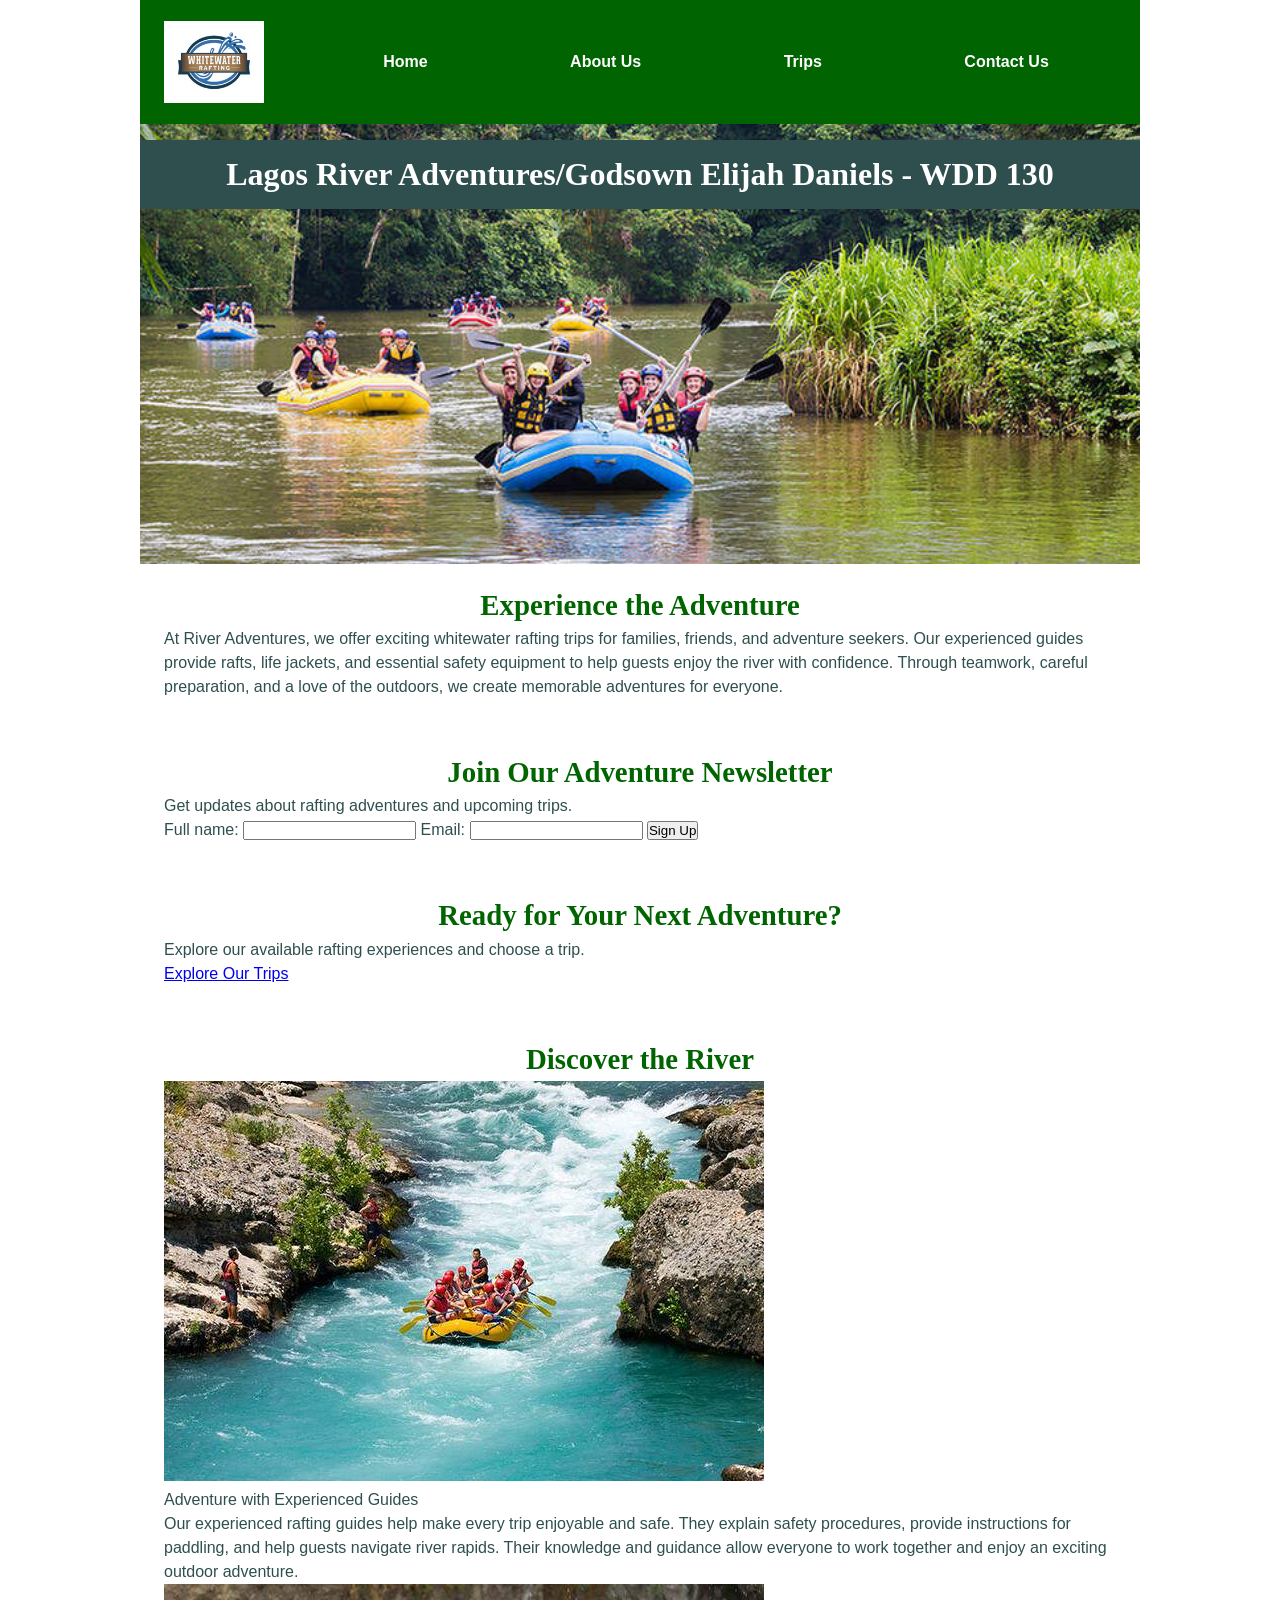
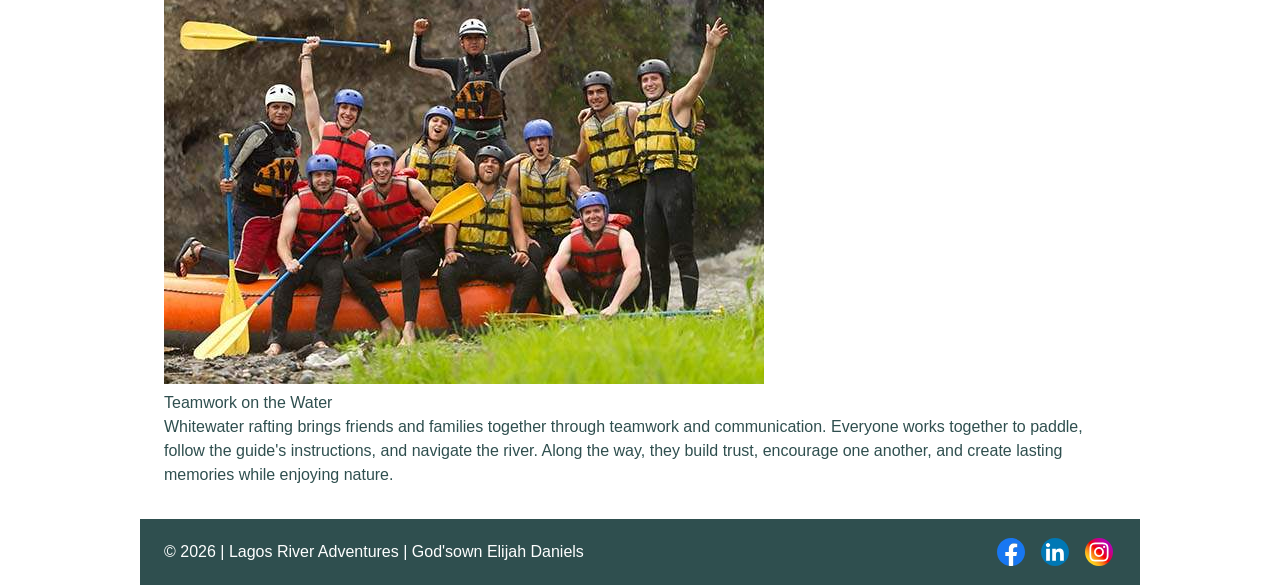
==== wwr/index.html @ f5b3266b "wwr" ====
<!DOCTYPE html>
<html lang="en-US">

<head>
    <meta charset="UTF-8">
    <meta name="viewport" content="width=device-width, initial-scale=1.0">
    <title>Home | WDD 130 | God'sown Elijah Daniels</title>
    <meta name="description"
      content="Discover exciting whitewater rafting trips, experienced guides, and memorable river adventures.">
    <meta name="author" content="God'sown Elijah Daniels">
    <link rel="stylesheet" href="styles/rafting.css">
</head>

<body>
    <header>
        <img src="images/z-wwr-blue.jpg" alt="Lagos River Adventures logo">
        <nav>
            <a href="index.html">Home</a>
            <a href="about.html">About Us</a>
            <a href="trips.html">Trips</a>
            <a href="contact.html">Contact Us</a>
        </nav>
    </header>

    <main>
        <div class="hero">
            <img src="images/rafting14_1024.jpg" alt="A team navigating whitewater rapids">
            <h1>Lagos River Adventures/Godsown Elijah Daniels - WDD 130</h1>
        </div>

        <section class="home-intro">
            <h2>Experience the Adventure</h2>
            <p> At River Adventures, we offer exciting whitewater rafting trips
                for families, friends, and adventure seekers. Our experienced
                guides provide rafts, life jackets, and essential safety equipment
                to help guests enjoy the river with confidence. Through teamwork,
                careful preparation, and a love of the outdoors, we create
                memorable adventures for everyone.</p>
        </section>

        <section class="newsletter">
            <h2>Join Our Adventure Newsletter</h2>
            <p>Get updates about rafting adventures and upcoming trips.</p>

            <form action="#" method="get">
                <label for="name">Full name:</label>
                <input type="text" id="name" name="name" required>

                <label for="email">Email:</label>
                <input type="email" id="email" name="email" required>

                <button type="submit">Sign Up</button>
            </form>
        </section>

        <section class="home-cta">
            <h2>Ready for Your Next Adventure?</h2>
            <p>Explore our available rafting experiences and choose a trip.</p>
            <a href="trips.html">Explore Our Trips</a>
        </section>

        <section class="home-grid">
            <h2>Discover the River</h2>

            <div class="home-grid-content">
                <figure>
                    <img src="images/rafting65_600.jpg"
                      alt="Customers enjoying a guided rafting trip">
                    <figcaption>Adventure with Experienced Guides</figcaption>
                </figure>
                <p>
                    Our experienced rafting guides help make every trip enjoyable
                    and safe. They explain safety procedures, provide instructions
                    for paddling, and help guests navigate river rapids. Their
                    knowledge and guidance allow everyone to work together and
                    enjoy an exciting outdoor adventure.
                </p>
                <figure>
                    <img src="images/rafting59_600.jpg" alt="A rafting team paddling together">
                    <figcaption>Teamwork on the Water</figcaption>
                </figure>
                <p>
                    Whitewater rafting brings friends and families together through
                    teamwork and communication. Everyone works together to paddle,
                    follow the guide's instructions, and navigate the river.
                    Along the way, they build trust, encourage one another, and
                    create lasting memories while enjoying nature.
                </p>
            </div>
        </section>
    </main>

    <footer>
        <p>© 2026 | Lagos River Adventures | God'sown Elijah Daniels</p>

        <div class="socialmedia">
            <a href="https://facebook.com">
                <img src="images/facebook.svg" alt="Facebook">
            </a>
            <a href="https://linkedin.com">
                <img src="images/linkedin.svg" alt="LinkedIn">
            </a>
            <a href="https://instagram.com">
                <img src="images/instagram.svg" alt="Instagram">
            </a>
        </div>
    </footer>
</body>

</html>
---- wwr/styles/rafting.css ----
:root {
  --primary-color: darkgreen;
  --secondary-color: sandybrown;
  --accent1-color: darkslategray;
  --accent2-color: khaki;
  --heading-font: "Times New Roman", Georgia, serif;
  --body-font: Arial, Helvetica, sans-serif;
}

* {
  margin: 0;
  padding: 0;
  box-sizing: border-box;
}

body {
  margin: 0;
  font-family: var(--body-font);
  color: var(--accent1-color);
  line-height: 1.5;
}

header,
main,
footer {
  max-width: 1000px;
  margin: 0 auto;
}

header {
  display: grid;
  grid-template-columns: 120px 1fr;
  align-items: center;
  gap: 2rem;
  padding: .75rem 1.5rem;
  background: var(--primary-color);
}

header > img {
  display: block;
  width: 100px;
  height: 100px;
  object-fit: contain;
}

header nav {
  display: flex;
  justify-content: space-around;
  align-items: center;
  gap: .5rem;
  flex-wrap: wrap;
}

header nav a {
  color: white;
  text-decoration: none;
  padding: .65rem .85rem;
  font-weight: bold;
}

header nav a:hover,
header nav a:focus-visible {
  background: var(--accent1-color);
  text-decoration: underline;
}

h1,
h2 {
  font-family: var(--heading-font);
}

h2 {
  color: var(--primary-color);
  text-align: center;
  font-size: 1.8rem;
}

.hero {
  position: relative;
  min-height: 440px;
}

.hero > img {
  display: block;
  width: 100%;
  height: 440px;
  object-fit: cover;
}

.hero h1 {
  position: absolute;
  top: 1rem;
  left: 0;
  width: 100%;
  margin: 0;
  padding: .65rem;
  text-align: center;
  color: white;
  background: darkslategray;
}

.hero article {
  position: absolute;
  bottom: 1rem;
  left: 3%;
  right: 3%;
  padding: 1rem;
  background: var(--accent2-color);
}

.hero article p {
  margin: 0;
}

.hero article img {
  float: right;
  width: 130px;
  height: 95px;
  object-fit: cover;
  margin-left: 1rem;
}

section {
  padding: 1.25rem 1.5rem 2rem;
}

.history {
  display: grid;
  grid-template-columns: 1fr 190px 1fr;
  align-items: center;
  gap: 1rem;
}

.history h2 {
  grid-column: 1 / -1;
  margin: .2rem 0;
}

.history p {
  margin: 0;
}

.history img {
  display: block;
  width: 100%;
  height: 135px;
  object-fit: cover;
}

.adventures {
  border-top: 4px solid var(--secondary-color);
}

.adventure-gallery {
  display: grid;
  grid-template-columns: repeat(5, minmax(0, 1fr));
  gap: .8rem;
}

.adventure-gallery figure {
  margin: 0;
  text-align: center;
}

.adventure-gallery img {
  display: block;
  width: 100%;
  aspect-ratio: 4 / 3;
  object-fit: cover;
}

.adventure-gallery figcaption {
  padding: .45rem .1rem;
  font-size: .9rem;
  font-weight: bold;
}

footer {
  display: flex;
  align-items: center;
  justify-content: space-between;
  gap: 1rem;
  padding: 1rem 1.5rem;
  background: var(--accent1-color);
  color: white;
}

footer p {
  margin: 0;
}

.socialmedia {
  display: flex;
  justify-content: flex-end;
  gap: .6rem;
}

.socialmedia a {
  display: inline-flex;
  padding: .2rem;
}

.socialmedia img {
  display: block;
  width: 28px;
  height: 28px;
}

@media (max-width: 700px) {
  header {
    grid-template-columns: 1fr;
    justify-items: center;
    gap: .3rem;
  }

  .history {
    grid-template-columns: 1fr;
  }

  .history h2 {
    grid-column: auto;
  }

  .history img {
    max-width: 300px;
    margin: auto;
  }

  .adventure-gallery {
    grid-template-columns: repeat(2, minmax(0, 1fr));
  }

  footer {
    flex-wrap: wrap;
    justify-content: center;
    text-align: center;
  }
}

@media (max-width: 430px) {

  .hero,
  .hero > img {
    min-height: 510px;
    height: 510px;
  }

  .hero article img {
    width: 90px;
    height: 75px;
  }
}
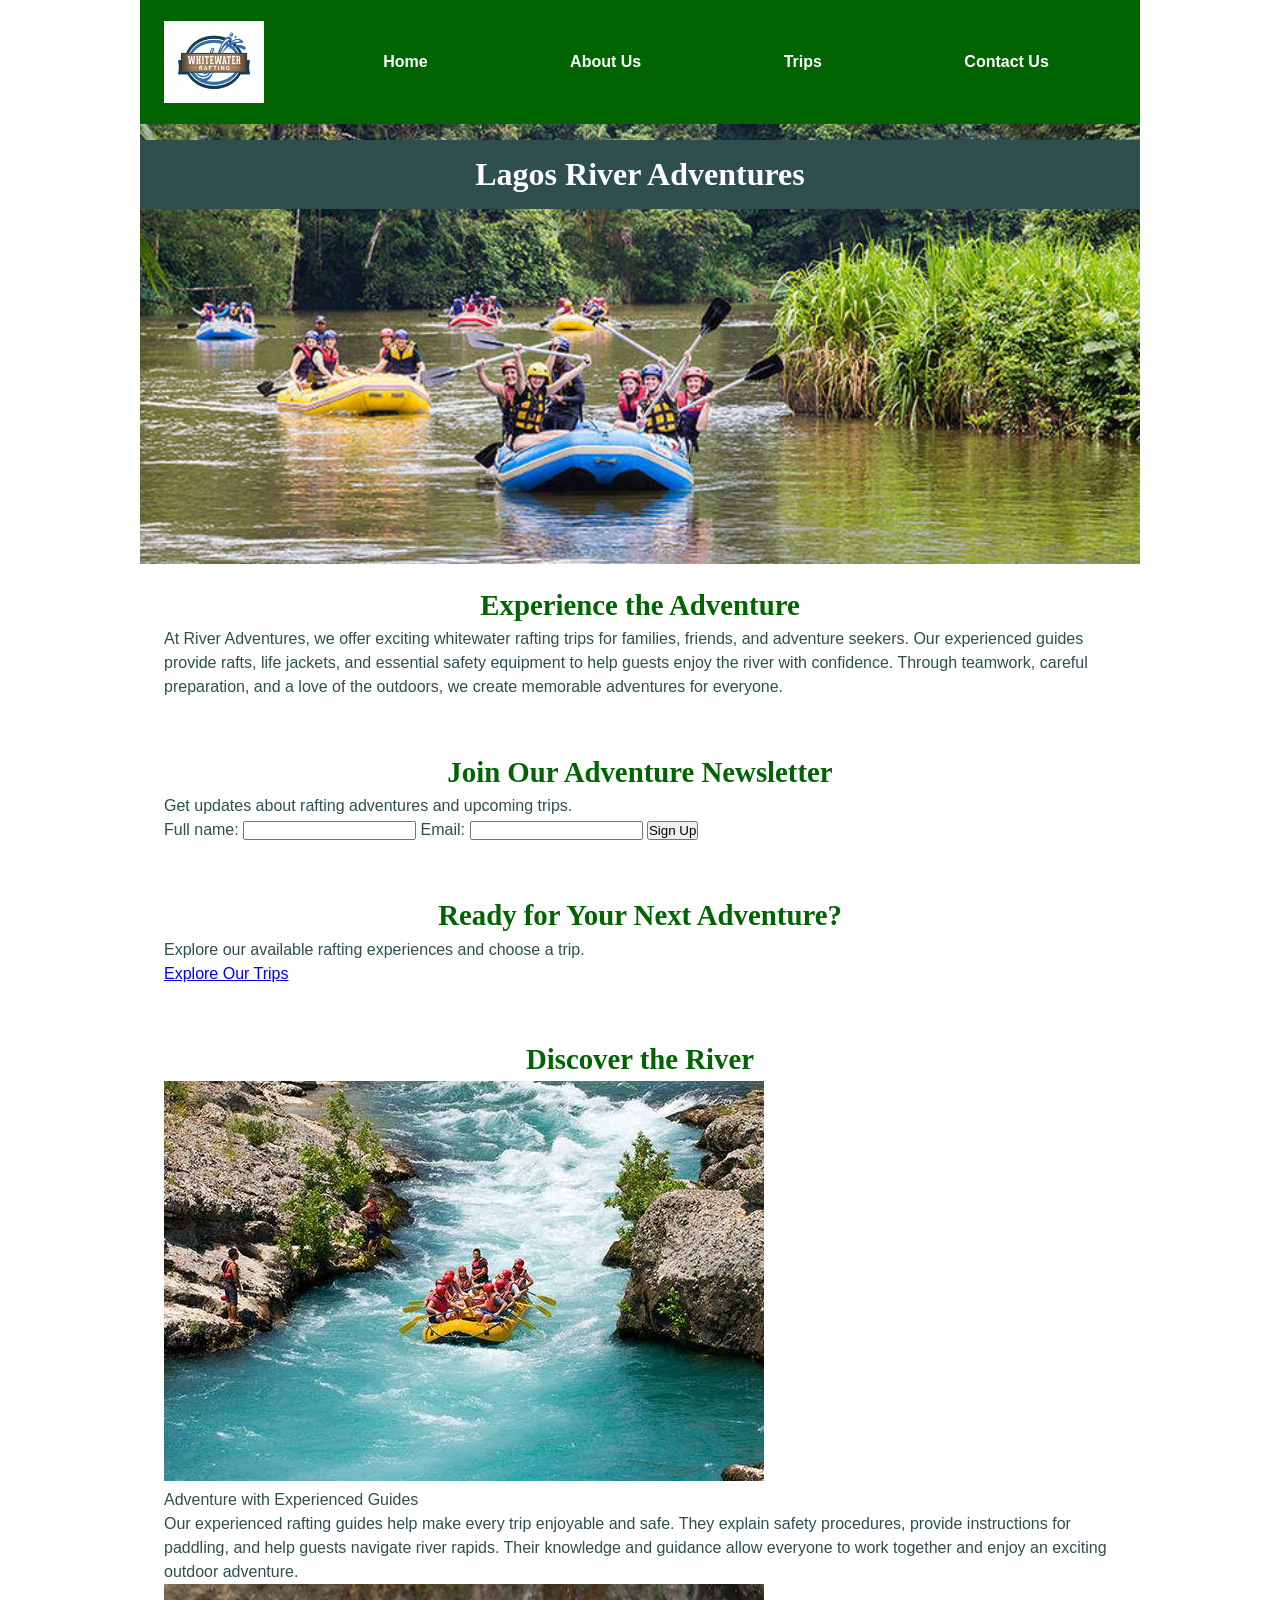
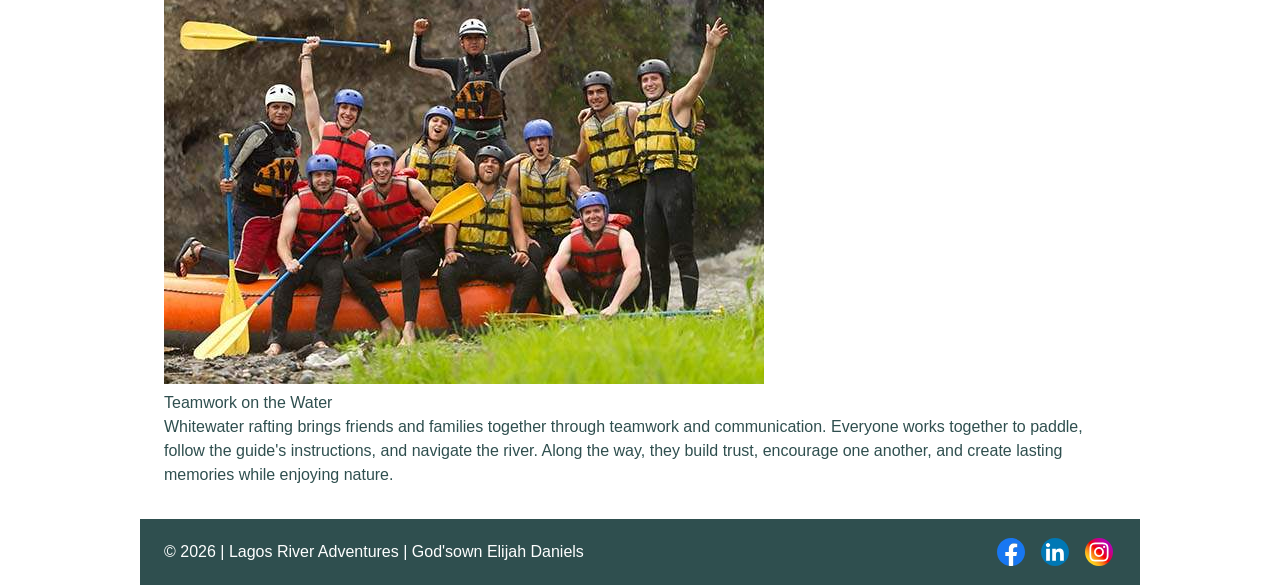
==== commit 4129660c: "wwr" ====
--- a/wwr/index.html
+++ b/wwr/index.html
@@ -25,7 +25,7 @@
     <main>
         <div class="hero">
             <img src="images/rafting14_1024.jpg" alt="A team navigating whitewater rapids">
-            <h1>Lagos River Adventures/Godsown Elijah Daniels - WDD 130</h1>
+            <h1>Lagos River Adventures</h1>
         </div>
 
         <section class="home-intro">
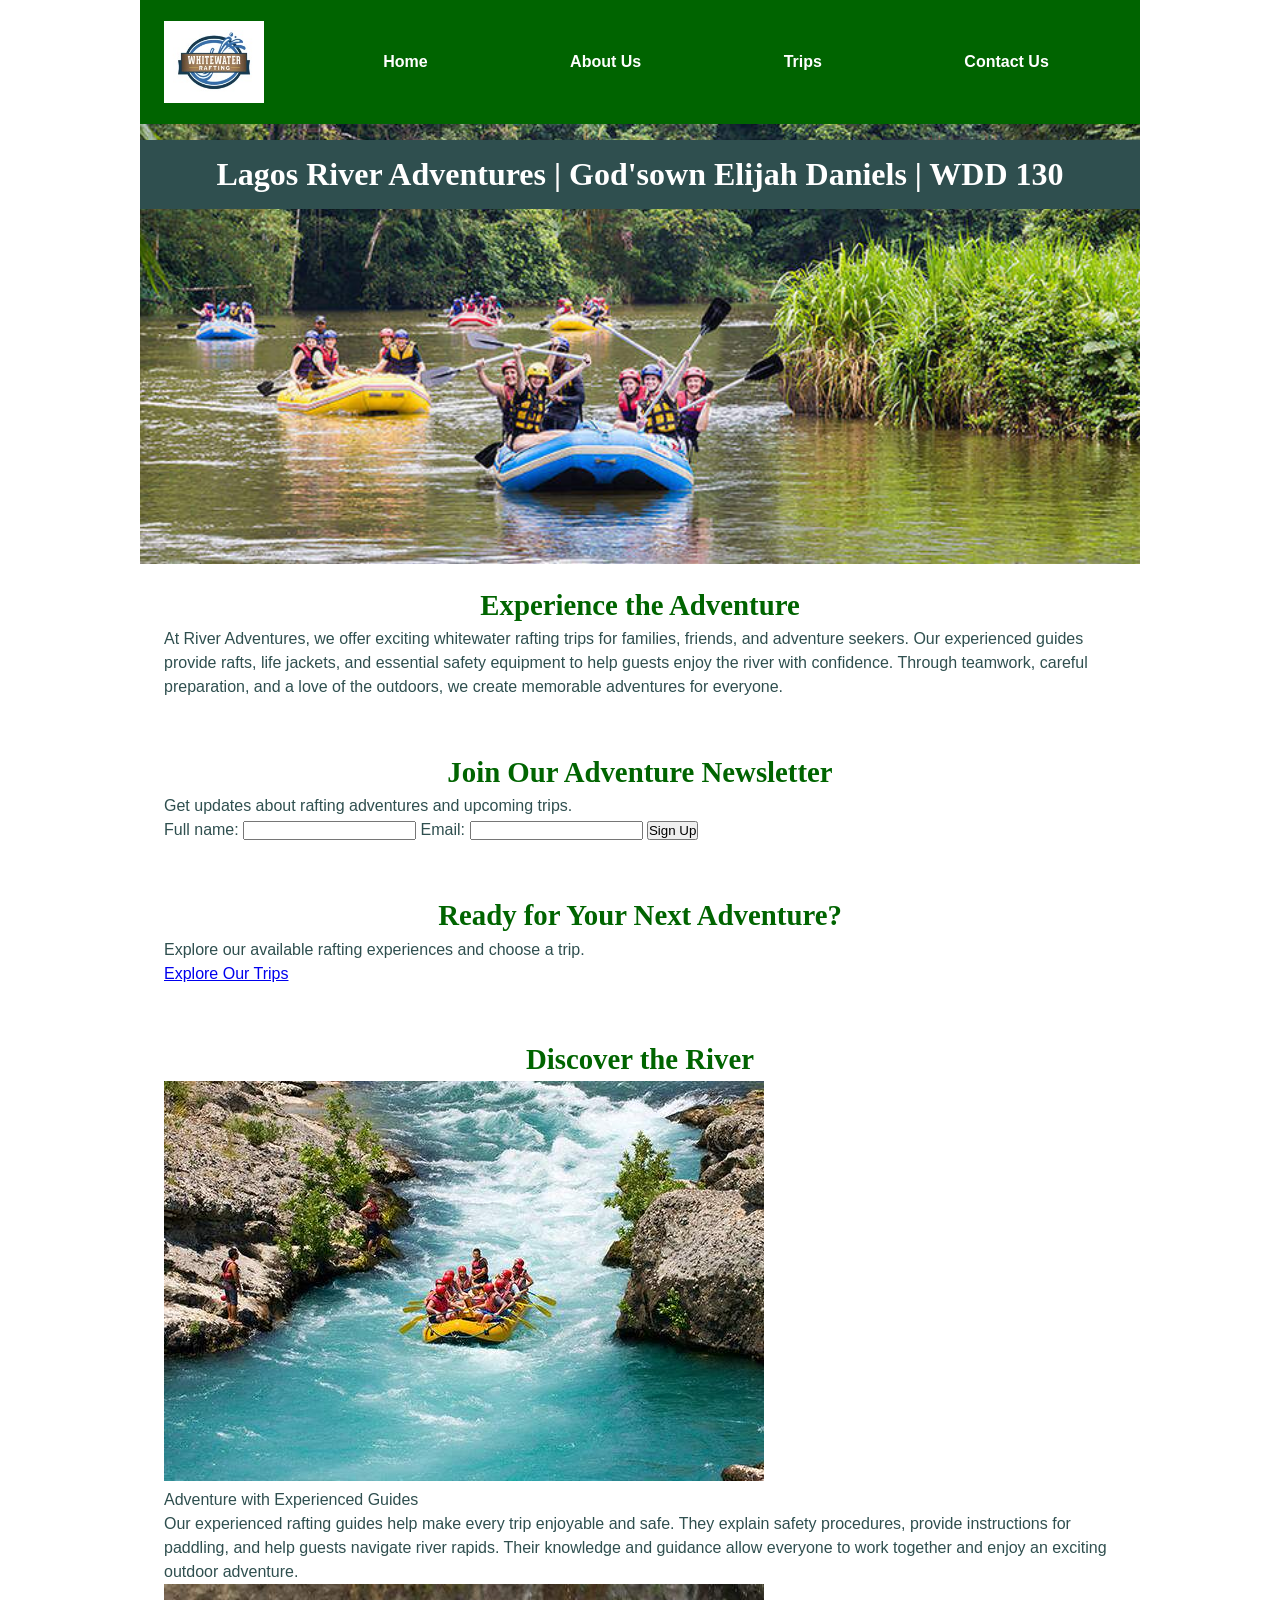
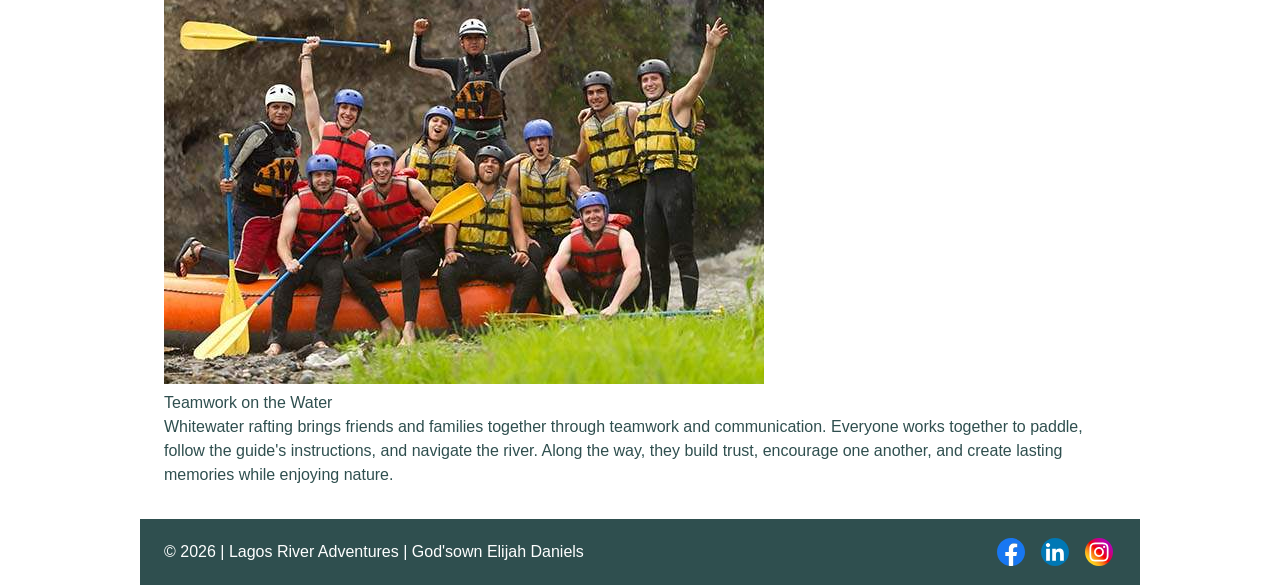
==== commit d85c654c: "wwr" ====
--- a/wwr/index.html
+++ b/wwr/index.html
@@ -25,7 +25,7 @@
     <main>
         <div class="hero">
             <img src="images/rafting14_1024.jpg" alt="A team navigating whitewater rapids">
-            <h1>Lagos River Adventures</h1>
+            <h1>Lagos River Adventures | God'sown Elijah Daniels | WDD 130</h1>
         </div>
 
         <section class="home-intro">
